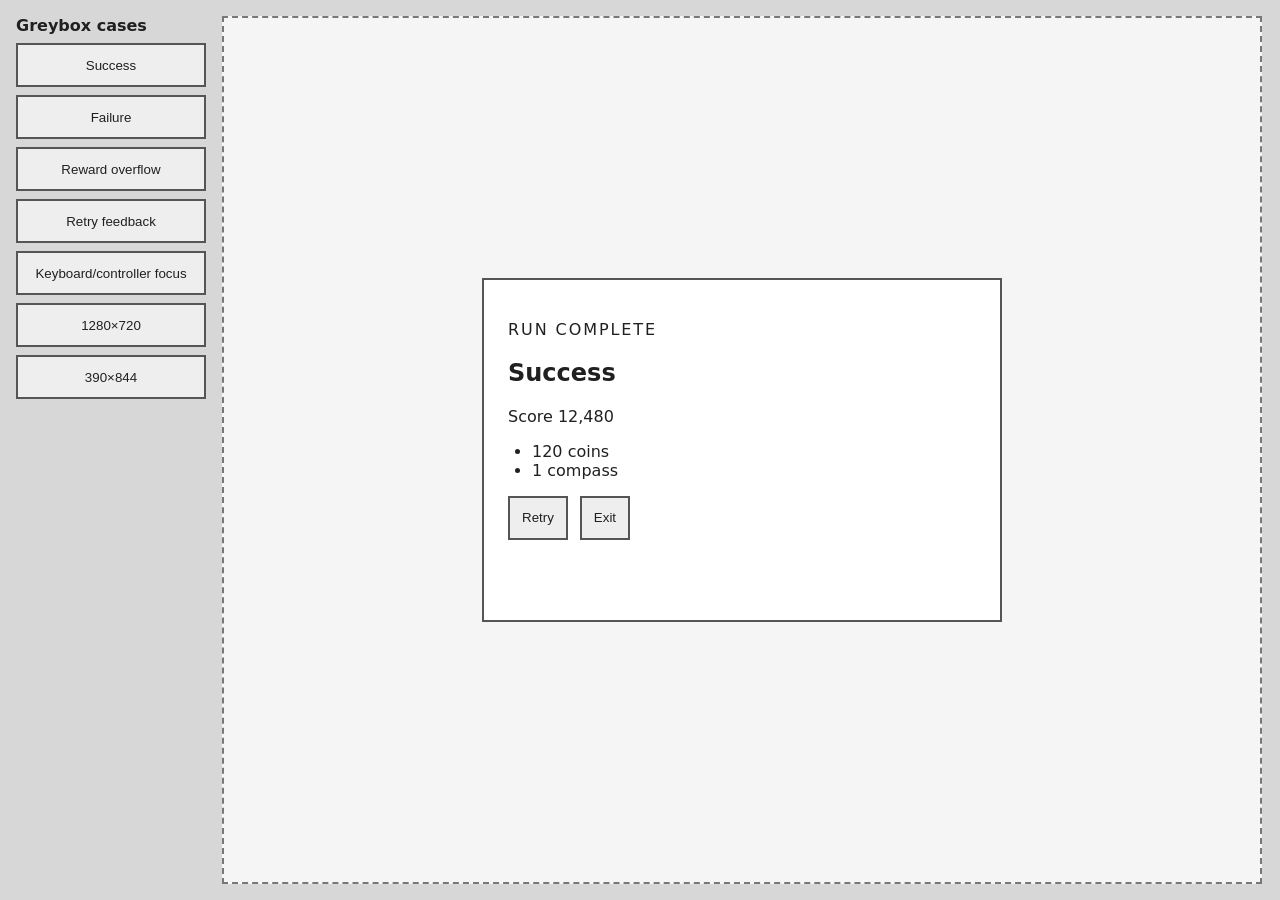
==== plugins/game-production-workflow/evals/game-art-production/design-direction/starter/web/index.html @ 4b3349d7 "test: add game art artifact fixtures" ====
<!doctype html>
<html lang="en">
  <head>
    <meta charset="utf-8">
    <meta name="viewport" content="width=device-width, initial-scale=1">
    <title>Result Screen Direction Greybox</title>
    <link rel="stylesheet" href="./styles.css">
  </head>
  <body>
    <aside class="case-panel" aria-label="Fixture cases">
      <strong>Greybox cases</strong>
      <button data-case="success">Success</button>
      <button data-case="failure">Failure</button>
      <button data-case="reward-overflow">Reward overflow</button>
      <button data-case="retry">Retry feedback</button>
      <button data-case="controller-focus">Keyboard/controller focus</button>
      <button data-viewport="desktop">1280×720</button>
      <button data-viewport="mobile">390×844</button>
    </aside>
    <main id="viewport" class="viewport desktop" aria-live="polite">
      <section class="result" aria-labelledby="outcome">
        <p class="eyebrow">Run complete</p>
        <h1 id="outcome">Success</h1>
        <p id="score">Score 12,480</p>
        <ul id="rewards" aria-label="Rewards"></ul>
        <div class="actions">
          <button id="retry">Retry</button>
          <button id="exit">Exit</button>
        </div>
        <p id="feedback" role="status"></p>
      </section>
    </main>
    <script type="module" src="./app.mjs"></script>
  </body>
</html>
---- plugins/game-production-workflow/evals/game-art-production/design-direction/starter/web/styles.css ----
:root {
  color-scheme: light;
  font-family: system-ui, sans-serif;
  background: #d7d7d7;
  color: #202020;
}

* { box-sizing: border-box; }
body { margin: 0; display: flex; min-height: 100vh; gap: 16px; padding: 16px; }
button { min-height: 44px; border: 2px solid #555; background: #eee; color: inherit; padding: 8px 12px; }
button:focus-visible { outline: 4px solid #111; outline-offset: 3px; }
.case-panel { width: 190px; display: grid; align-content: start; gap: 8px; }
.viewport { border: 2px dashed #777; background: #f5f5f5; display: grid; place-items: center; overflow: auto; }
.viewport.desktop { width: min(1280px, calc(100vw - 240px)); aspect-ratio: 16 / 9; }
.viewport.mobile { width: 390px; height: 844px; max-height: calc(100vh - 32px); }
.result { width: min(520px, calc(100% - 32px)); border: 2px solid #555; padding: 24px; background: #fff; }
.eyebrow { text-transform: uppercase; letter-spacing: .12em; }
#rewards { max-height: 220px; overflow: auto; padding-inline-start: 24px; }
.actions { display: flex; gap: 12px; }
#feedback { min-height: 1.5em; }

@media (max-width: 700px) {
  body { display: block; }
  .case-panel { width: 100%; grid-template-columns: repeat(2, minmax(0, 1fr)); margin-bottom: 16px; }
  .case-panel strong { grid-column: 1 / -1; }
  .viewport.desktop, .viewport.mobile { width: 100%; height: min(844px, 70vh); aspect-ratio: auto; }
}
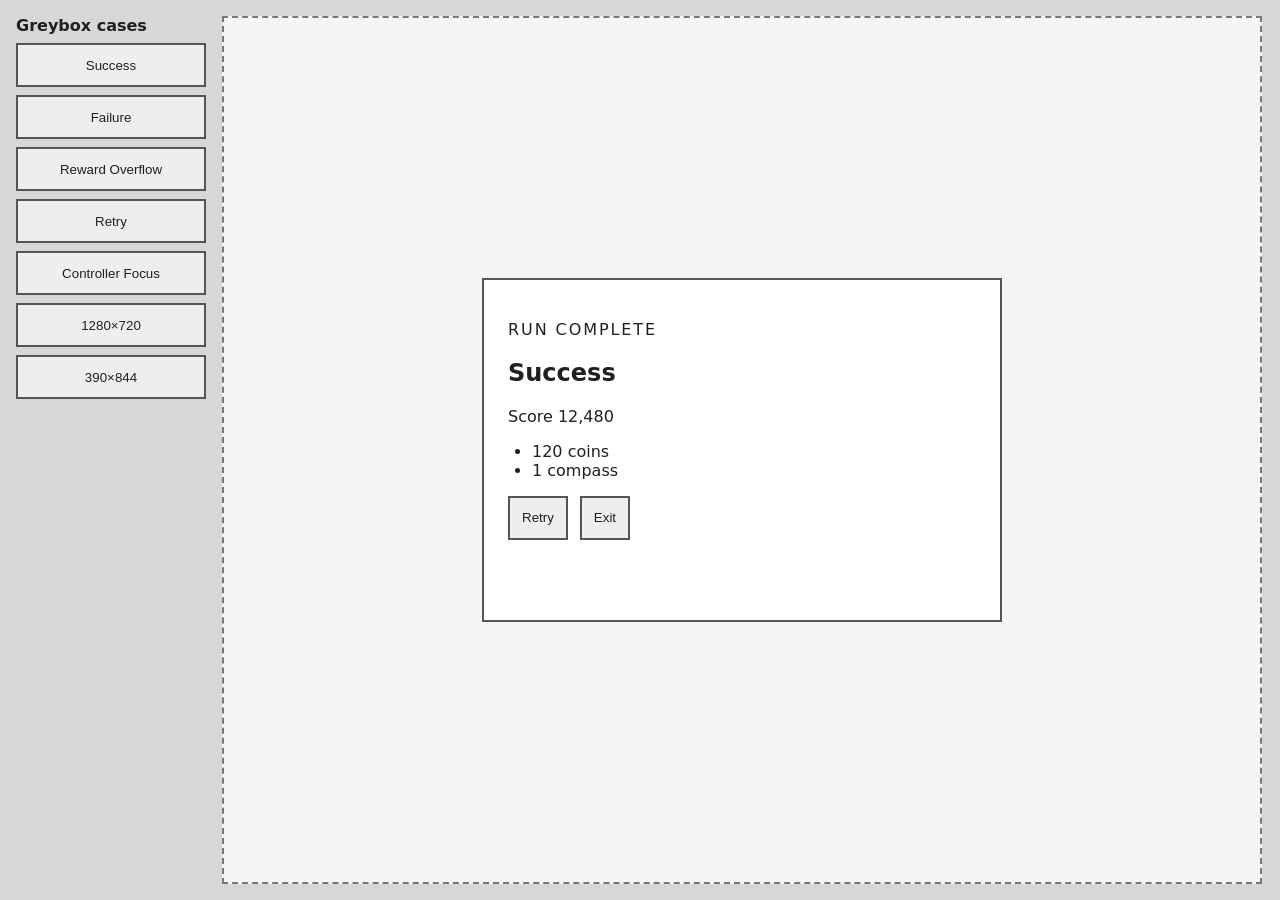
==== commit d9b5f074: "fix: close game art fixture trust gaps" ====
--- a/plugins/game-production-workflow/evals/game-art-production/design-direction/starter/web/index.html
+++ b/plugins/game-production-workflow/evals/game-art-production/design-direction/starter/web/index.html
@@ -9,13 +9,8 @@
   <body>
     <aside class="case-panel" aria-label="Fixture cases">
       <strong>Greybox cases</strong>
-      <button data-case="success">Success</button>
-      <button data-case="failure">Failure</button>
-      <button data-case="reward-overflow">Reward overflow</button>
-      <button data-case="retry">Retry feedback</button>
-      <button data-case="controller-focus">Keyboard/controller focus</button>
-      <button data-viewport="desktop">1280×720</button>
-      <button data-viewport="mobile">390×844</button>
+      <div id="case-controls"></div>
+      <div id="viewport-controls"></div>
     </aside>
     <main id="viewport" class="viewport desktop" aria-live="polite">
       <section class="result" aria-labelledby="outcome">
--- a/plugins/game-production-workflow/evals/game-art-production/design-direction/starter/web/styles.css
+++ b/plugins/game-production-workflow/evals/game-art-production/design-direction/starter/web/styles.css
@@ -10,6 +10,7 @@
 button { min-height: 44px; border: 2px solid #555; background: #eee; color: inherit; padding: 8px 12px; }
 button:focus-visible { outline: 4px solid #111; outline-offset: 3px; }
 .case-panel { width: 190px; display: grid; align-content: start; gap: 8px; }
+.case-panel > div { display: contents; }
 .viewport { border: 2px dashed #777; background: #f5f5f5; display: grid; place-items: center; overflow: auto; }
 .viewport.desktop { width: min(1280px, calc(100vw - 240px)); aspect-ratio: 16 / 9; }
 .viewport.mobile { width: 390px; height: 844px; max-height: calc(100vh - 32px); }
